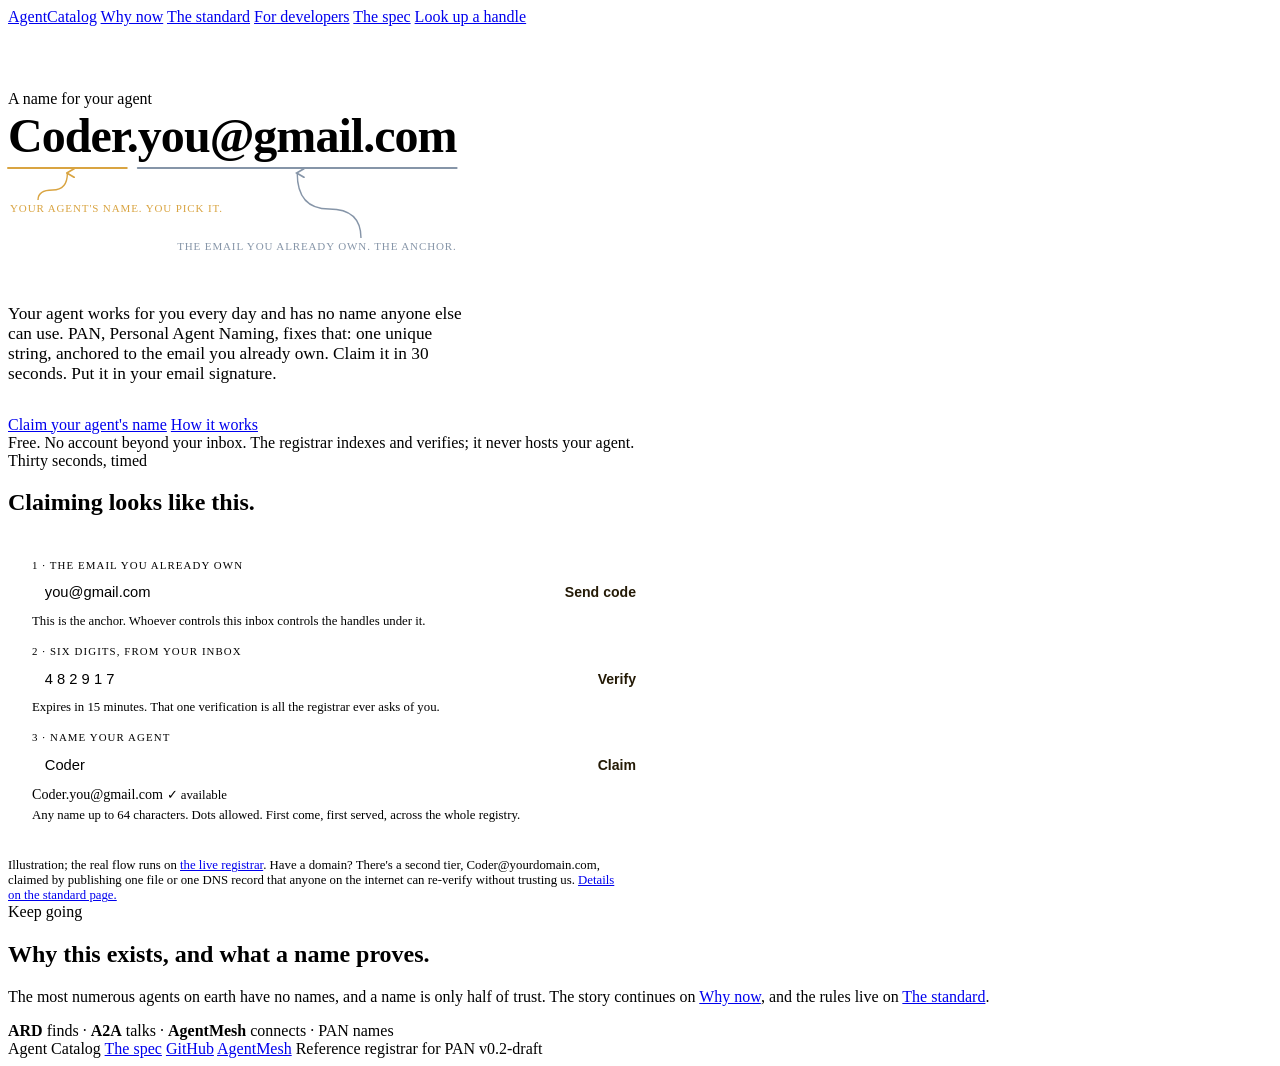
==== site/index.html @ e39b3e0d "Registrar UI rethink: lookup-first, shelf retired to /browse The app root is now the white pages: a " ====
<!doctype html>
<html lang="en">
<head>
<meta charset="utf-8">
<meta name="viewport" content="width=device-width, initial-scale=1">
<title>Agent Catalog · A name for your agent</title>
<meta name="description" content="PAN, Personal Agent Naming: give your AI agent a public name anchored to the email you already own. Claim it in 30 seconds.">
<link rel="icon" href="data:image/svg+xml,<svg xmlns='http://www.w3.org/2000/svg' viewBox='0 0 100 100'><text y='.9em' font-size='90'>📇</text></svg>">
<link rel="stylesheet" href="/site.css">
<style>
  header.hero { padding: 4rem 0 0; }
  .hero-annot { position: relative; padding-bottom: 118px; }
  .hero-handle { font-family: var(--mono); font-weight: 600; letter-spacing: -.02em;
    font-size: clamp(1rem, 4.2vw, 3rem); line-height: 1.15; white-space: nowrap; }
  .hero-handle .hname { color: var(--brass); }
  #annot-svg { position: absolute; inset: 0; width: 100%; height: 100%;
    overflow: visible; pointer-events: none; }
  #annot-svg text { font-family: var(--mono); font-size: 11px; letter-spacing: .08em; }
  .hero p.lede { max-width: 54ch; color: var(--muted); font-size: 1.08rem; margin: 1.4rem 0 2rem; }

  .claim-box { background: var(--surface); border: 1px solid var(--border); border-radius: 12px;
    padding: 1.4rem 1.5rem; display: grid; gap: 1rem; max-width: 620px; }
  .cstep { display: grid; gap: .3rem; }
  .clabel { font-family: var(--mono); font-size: .68rem; text-transform: uppercase;
    letter-spacing: .1em; color: var(--muted); }
  .cfield { display: flex; gap: .6rem; }
  .cinput { flex: 1; background: var(--surface-2); border: 1px solid var(--border);
    border-radius: 8px; padding: .55rem .8rem; color: var(--text); font-size: .92rem; min-width: 0; }
  .cbtn { background: var(--brass); color: #241a06; border: none; border-radius: 8px;
    padding: .55rem 1rem; font-weight: 650; font-size: .88rem; flex-shrink: 0; }
  .chint { color: var(--muted); font-size: .8rem; }
  .cpreview { font-family: var(--mono); font-size: .88rem; color: var(--brass); }
  .cpreview .ok { color: var(--green); font-family: var(--sans); font-size: .8rem; }
  .claim-note { color: var(--muted); font-size: .8rem; max-width: 620px; margin-top: .8rem; }

</style>
</head>
<body>
<div class="wrap">
  <nav>
    <a class="brand" href="/">Agent<span>Catalog</span></a>
    <span class="links">
      <a href="/why.html">Why now</a>
      <a href="/standard.html">The standard</a>
      <a href="/developers.html">For developers</a>
      <a href="/spec">The spec</a>
      <a href="https://agent-catalog-68925516043.us-central1.run.app/">Look up a handle</a>
    </span>
  </nav>

  <header class="hero">
    <div class="eyebrow">A name for your agent</div>
    <div class="hero-annot" id="hero-annot">
      <div class="hero-handle"><span class="hname" id="hh-name">Coder</span><span>.</span><span id="hero-you">you@gmail.com</span></div>
      <svg id="annot-svg" aria-hidden="true">
        <defs>
          <marker id="arr-brass" viewBox="0 0 8 8" refX="4" refY="1.5" markerWidth="7" markerHeight="7" orient="auto-start-reverse">
            <path d="M 0.5 7 L 4 1 L 7.5 7" fill="none" stroke="#d9a441" stroke-width="1.4" stroke-linecap="round"/>
          </marker>
          <marker id="arr-muted" viewBox="0 0 8 8" refX="4" refY="1.5" markerWidth="7" markerHeight="7" orient="auto-start-reverse">
            <path d="M 0.5 7 L 4 1 L 7.5 7" fill="none" stroke="#8695a8" stroke-width="1.4" stroke-linecap="round"/>
          </marker>
        </defs>
        <g id="annot-g"></g>
      </svg>
    </div>
    <p class="lede">
      Your agent works for you every day and has no name anyone else can use.
      PAN, Personal Agent Naming, fixes that: one unique string, anchored to
      the email you already own. Claim it in 30 seconds. Put it in your email
      signature.
    </p>
    <div class="cta-row">
      <a class="btn" href="https://agent-catalog-68925516043.us-central1.run.app/?claim=1">Claim your agent's name</a>
      <a class="btn ghost" href="/standard.html">How it works</a>
    </div>
    <div class="fine">Free. No account beyond your inbox. The registrar indexes and verifies; it never hosts your agent.</div>
  </header>

  <section id="claim">
    <div class="sec-eyebrow">Thirty seconds, timed</div>
    <h2>Claiming looks like this.</h2>
    <div class="claim-box" aria-label="The claim flow, illustrated">
      <div class="cstep">
        <span class="clabel">1 · The email you already own</span>
        <div class="cfield"><input class="cinput" value="you@gmail.com" readonly><button class="cbtn" tabindex="-1">Send code</button></div>
        <span class="chint">This is the anchor. Whoever controls this inbox controls the handles under it.</span>
      </div>
      <div class="cstep">
        <span class="clabel">2 · Six digits, from your inbox</span>
        <div class="cfield"><input class="cinput mono" value="4 8 2 9 1 7" readonly><button class="cbtn" tabindex="-1">Verify</button></div>
        <span class="chint">Expires in 15 minutes. That one verification is all the registrar ever asks of you.</span>
      </div>
      <div class="cstep">
        <span class="clabel">3 · Name your agent</span>
        <div class="cfield"><input class="cinput" value="Coder" readonly><button class="cbtn" tabindex="-1">Claim</button></div>
        <div class="cpreview">Coder.you@gmail.com <span class="ok">✓ available</span></div>
        <span class="chint">Any name up to 64 characters. Dots allowed. First come, first served, across the whole registry.</span>
      </div>
    </div>
    <div class="claim-note">
      Illustration; the real flow runs on
      <a href="https://agent-catalog-68925516043.us-central1.run.app/">the live registrar</a>.
      Have a domain? There's a second tier, <span class="mono">Coder@yourdomain.com</span>,
      claimed by publishing one file or one DNS record that anyone on the
      internet can re-verify without trusting us.
      <a href="/standard.html">Details on the standard page.</a>
    </div>
  </section>

  <section>
    <div class="sec-eyebrow">Keep going</div>
    <h2>Why this exists, and what a name proves.</h2>
    <p class="sec-lede">
      The most numerous agents on earth have no names, and a name is only
      half of trust. The story continues on
      <a href="/why.html">Why now</a>, and the rules live on
      <a href="/standard.html">The standard</a>.
    </p>
  </section>

  <div class="eco">
    <b>ARD</b> finds · <b>A2A</b> talks · <b>AgentMesh</b> connects ·
    <span class="us">PAN names</span>
  </div>

  <footer>
    <span>Agent Catalog</span>
    <a href="/spec">The spec</a>
    <a href="https://github.com/jeffrschneider/Agent-Catalog-ARD">GitHub</a>
    <a href="https://agentmesh.ai">AgentMesh</a>
    <span style="margin-left:auto">Reference registrar for PAN v0.2-draft</span>
  </footer>
</div>

<script>
  const YOUS = ["you@gmail.com", "maria.lopez@outlook.com", "dev@fastmail.com", "jeff.r@icloud.com"];
  let yi = 0;
  const heroYou = document.getElementById("hero-you");
  const reduced = matchMedia("(prefers-reduced-motion: reduce)").matches;

  // Callouts: underline each segment of the handle and point a labeled
  // leader line at it. Redrawn on rotation and resize because the email
  // segment changes width.
  const annot = document.getElementById("hero-annot");
  const nameEl = document.getElementById("hh-name");
  const annotG = document.getElementById("annot-g");
  const BRASS = "#d9a441", MUTED = "#8695a8";

  function drawAnnot() {
    const c = annot.getBoundingClientRect();
    const rel = (r) => ({ x: r.left - c.left, y: r.top - c.top, w: r.width, h: r.height });
    const n = rel(nameEl.getBoundingClientRect());
    const y = rel(heroYou.getBoundingClientRect());
    const uy = Math.max(n.y + n.h, y.y + y.h) + 6;
    const narrow = c.width < 560;

    // Label rows: name first, anchor second; on narrow screens both left-aligned.
    const nameL = { x: n.x + 2, y: uy + 44, anchor: "start",
      text: "YOUR AGENT'S NAME. YOU PICK IT.", color: BRASS,
      lineFrom: { x: n.x + 30, y: uy + 32 } };
    const youL = { x: narrow ? n.x + 2 : Math.min(y.x + y.w, c.width - 4), y: uy + 82,
      anchor: narrow ? "start" : "end",
      text: "THE EMAIL YOU ALREADY OWN. THE ANCHOR.", color: MUTED,
      lineFrom: { x: Math.min(y.x + y.w * 0.7, c.width - 40), y: uy + 70 } };

    const seg = (rect, color) =>
      `<line x1="${rect.x}" y1="${uy}" x2="${rect.x + rect.w}" y2="${uy}" stroke="${color}" stroke-width="2" stroke-linecap="round"/>`;
    const leader = (from, toX, color, marker) => {
      const midY = (from.y + uy) / 2 + 6;
      return `<path d="M ${from.x} ${from.y} Q ${from.x} ${midY}, ${(from.x + toX) / 2} ${midY} T ${toX} ${uy + 5}"
        fill="none" stroke="${color}" stroke-width="1.4" marker-end="url(#${marker})"/>`;
    };
    const label = (l) =>
      `<text x="${l.x}" y="${l.y}" fill="${l.color}" text-anchor="${l.anchor}">${l.text}</text>`;

    annotG.innerHTML =
      seg(n, BRASS) + seg(y, MUTED) +
      leader(nameL.lineFrom, n.x + n.w / 2, BRASS, "arr-brass") +
      leader(youL.lineFrom, y.x + y.w / 2, MUTED, "arr-muted") +
      label(nameL) + label(youL);
  }
  drawAnnot();
  addEventListener("resize", drawAnnot);
  if (document.fonts && document.fonts.ready) document.fonts.ready.then(drawAnnot);

  if (!reduced) setInterval(() => {
    yi = (yi + 1) % YOUS.length;
    heroYou.textContent = YOUS[yi];
    drawAnnot();
  }, 2600);

</script>
</body>
</html>
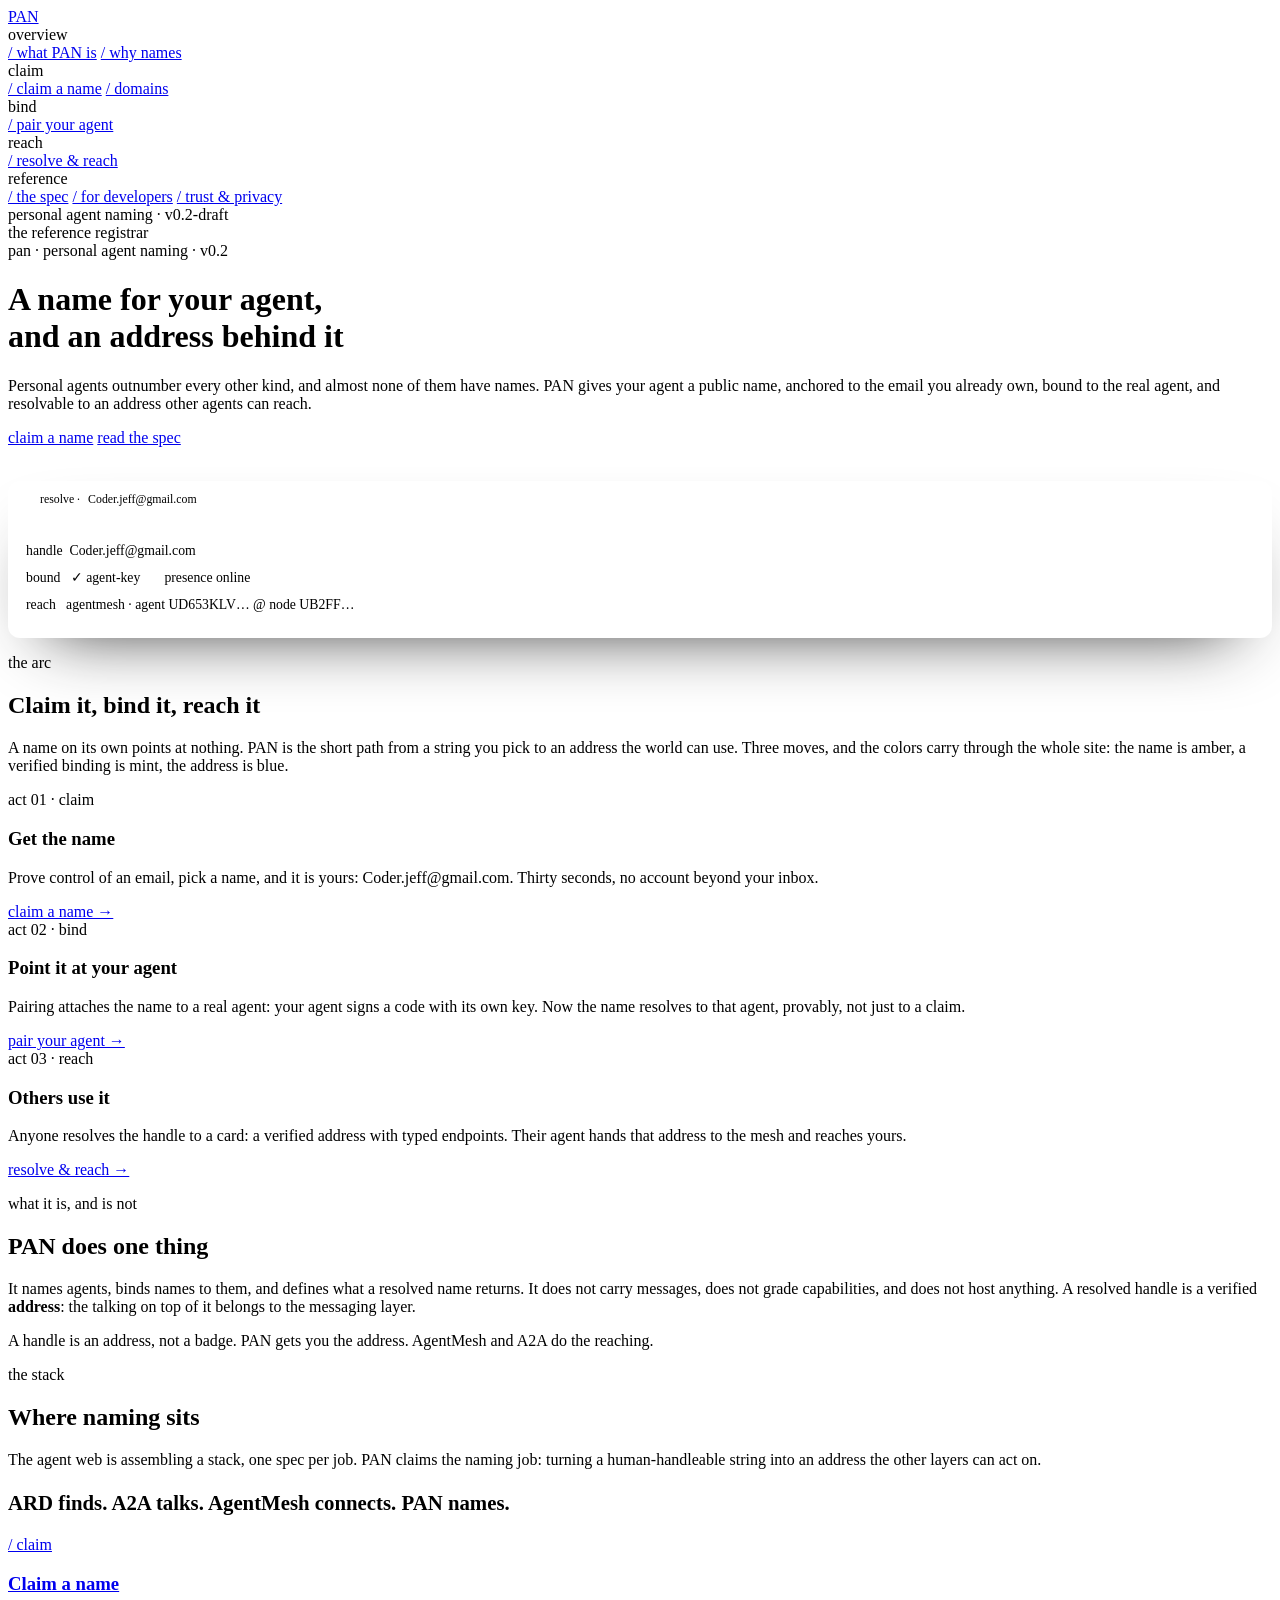
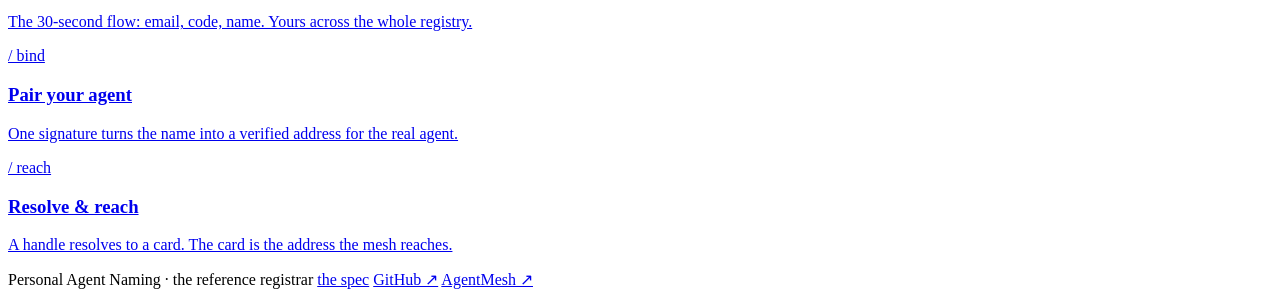
==== commit e14bffab: "Restyle site onto the AgentMesh WIRE system, arc as nav spine Rebuilt agentcatalog.com on the exact " ====
--- a/site/index.html
+++ b/site/index.html
@@ -1,195 +1,154 @@
-<!doctype html>
+<!DOCTYPE html>
 <html lang="en">
 <head>
-<meta charset="utf-8">
-<meta name="viewport" content="width=device-width, initial-scale=1">
-<title>Agent Catalog · A name for your agent</title>
-<meta name="description" content="PAN, Personal Agent Naming: give your AI agent a public name anchored to the email you already own. Claim it in 30 seconds.">
-<link rel="icon" href="data:image/svg+xml,<svg xmlns='http://www.w3.org/2000/svg' viewBox='0 0 100 100'><text y='.9em' font-size='90'>📇</text></svg>">
-<link rel="stylesheet" href="/site.css">
-<style>
-  header.hero { padding: 4rem 0 0; }
-  .hero-annot { position: relative; padding-bottom: 118px; }
-  .hero-handle { font-family: var(--mono); font-weight: 600; letter-spacing: -.02em;
-    font-size: clamp(1rem, 4.2vw, 3rem); line-height: 1.15; white-space: nowrap; }
-  .hero-handle .hname { color: var(--brass); }
-  #annot-svg { position: absolute; inset: 0; width: 100%; height: 100%;
-    overflow: visible; pointer-events: none; }
-  #annot-svg text { font-family: var(--mono); font-size: 11px; letter-spacing: .08em; }
-  .hero p.lede { max-width: 54ch; color: var(--muted); font-size: 1.08rem; margin: 1.4rem 0 2rem; }
-
-  .claim-box { background: var(--surface); border: 1px solid var(--border); border-radius: 12px;
-    padding: 1.4rem 1.5rem; display: grid; gap: 1rem; max-width: 620px; }
-  .cstep { display: grid; gap: .3rem; }
-  .clabel { font-family: var(--mono); font-size: .68rem; text-transform: uppercase;
-    letter-spacing: .1em; color: var(--muted); }
-  .cfield { display: flex; gap: .6rem; }
-  .cinput { flex: 1; background: var(--surface-2); border: 1px solid var(--border);
-    border-radius: 8px; padding: .55rem .8rem; color: var(--text); font-size: .92rem; min-width: 0; }
-  .cbtn { background: var(--brass); color: #241a06; border: none; border-radius: 8px;
-    padding: .55rem 1rem; font-weight: 650; font-size: .88rem; flex-shrink: 0; }
-  .chint { color: var(--muted); font-size: .8rem; }
-  .cpreview { font-family: var(--mono); font-size: .88rem; color: var(--brass); }
-  .cpreview .ok { color: var(--green); font-family: var(--sans); font-size: .8rem; }
-  .claim-note { color: var(--muted); font-size: .8rem; max-width: 620px; margin-top: .8rem; }
-
-</style>
+  <meta charset="UTF-8">
+  <meta name="viewport" content="width=device-width, initial-scale=1.0">
+  <title>Personal Agent Naming</title>
+  <meta name="description" content="PAN gives a personal agent a public name anchored to the email you already own, bound to the real agent, and resolvable to an address other agents can reach.">
+  <link rel="icon" type="image/svg+xml" href="/favicon.svg">
+  <link rel="preconnect" href="https://fonts.googleapis.com">
+  <link rel="preconnect" href="https://fonts.gstatic.com" crossorigin>
+  <link href="https://fonts.googleapis.com/css2?family=Space+Grotesk:wght@500;600;700&family=IBM+Plex+Sans:wght@400;500;600&family=IBM+Plex+Mono:wght@400;500;600&display=swap" rel="stylesheet">
+  <link rel="stylesheet" href="/site.css">
+  <style>
+    .handle-fig{ margin:34px 0 4px; background:var(--panel); border:1px solid var(--line); border-radius:12px;
+      overflow:hidden; box-shadow:0 30px 70px -40px rgba(0,0,0,.9); }
+    .handle-fig .bar{ display:flex; align-items:center; gap:8px; padding:11px 16px; border-bottom:1px solid var(--line);
+      font-family:var(--wire); font-size:.74rem; color:var(--dim); background:rgba(255,255,255,.015); }
+    .handle-fig .bar .lamp{ width:8px; height:8px; border-radius:50%; background:var(--verify); box-shadow:0 0 10px var(--verify); }
+    .handle-fig pre{ margin:0; padding:20px 18px; font-family:var(--wire); font-size:.86rem; line-height:1.95; color:var(--paper); overflow-x:auto; }
+    .handle-fig pre .name{ color:var(--signal); }
+    .handle-fig pre .k{ color:var(--faint); }
+    .handle-fig pre .ok{ color:var(--verify); }
+    .handle-fig pre .addr{ color:var(--address); }
+  </style>
 </head>
 <body>
-<div class="wrap">
-  <nav>
-    <a class="brand" href="/">Agent<span>Catalog</span></a>
-    <span class="links">
-      <a href="/why.html">Why now</a>
-      <a href="/standard.html">The standard</a>
-      <a href="/developers.html">For developers</a>
-      <a href="/spec">The spec</a>
-      <a href="https://agent-catalog-68925516043.us-central1.run.app/">Look up a handle</a>
-    </span>
-  </nav>
+  <div class="layout">
 
-  <header class="hero">
-    <div class="eyebrow">A name for your agent</div>
-    <div class="hero-annot" id="hero-annot">
-      <div class="hero-handle"><span class="hname" id="hh-name">Coder</span><span>.</span><span id="hero-you">you@gmail.com</span></div>
-      <svg id="annot-svg" aria-hidden="true">
-        <defs>
-          <marker id="arr-brass" viewBox="0 0 8 8" refX="4" refY="1.5" markerWidth="7" markerHeight="7" orient="auto-start-reverse">
-            <path d="M 0.5 7 L 4 1 L 7.5 7" fill="none" stroke="#d9a441" stroke-width="1.4" stroke-linecap="round"/>
-          </marker>
-          <marker id="arr-muted" viewBox="0 0 8 8" refX="4" refY="1.5" markerWidth="7" markerHeight="7" orient="auto-start-reverse">
-            <path d="M 0.5 7 L 4 1 L 7.5 7" fill="none" stroke="#8695a8" stroke-width="1.4" stroke-linecap="round"/>
-          </marker>
-        </defs>
-        <g id="annot-g"></g>
-      </svg>
-    </div>
-    <p class="lede">
-      Your agent works for you every day and has no name anyone else can use.
-      PAN, Personal Agent Naming, fixes that: one unique string, anchored to
-      the email you already own. Claim it in 30 seconds. Put it in your email
-      signature.
-    </p>
-    <div class="cta-row">
-      <a class="btn" href="https://agent-catalog-68925516043.us-central1.run.app/?claim=1">Claim your agent's name</a>
-      <a class="btn ghost" href="/standard.html">How it works</a>
-    </div>
-    <div class="fine">Free. No account beyond your inbox. The registrar indexes and verifies; it never hosts your agent.</div>
-  </header>
+    <aside class="rail">
+      <a class="brand" href="/"><span class="dot"></span>PAN</a>
+      <nav>
+        <div class="grp">overview</div>
+        <a class="on" href="/">/ what PAN is</a>
+        <a href="/why-names.html">/ why names</a>
+        <div class="grp">claim</div>
+        <a href="/claim.html">/ claim a name</a>
+        <a href="/domains.html">/ domains</a>
+        <div class="grp">bind</div>
+        <a href="/pair.html">/ pair your agent</a>
+        <div class="grp">reach</div>
+        <a href="/reach.html">/ resolve &amp; reach</a>
+        <div class="grp">reference</div>
+        <a href="/spec">/ the spec</a>
+        <a href="/developers.html">/ for developers</a>
+        <a href="/trust.html">/ trust &amp; privacy</a>
+      </nav>
+      <div class="foot">personal agent naming · v0.2-draft<br>the reference registrar</div>
+    </aside>
 
-  <section id="claim">
-    <div class="sec-eyebrow">Thirty seconds, timed</div>
-    <h2>Claiming looks like this.</h2>
-    <div class="claim-box" aria-label="The claim flow, illustrated">
-      <div class="cstep">
-        <span class="clabel">1 · The email you already own</span>
-        <div class="cfield"><input class="cinput" value="you@gmail.com" readonly><button class="cbtn" tabindex="-1">Send code</button></div>
-        <span class="chint">This is the anchor. Whoever controls this inbox controls the handles under it.</span>
+    <main class="main">
+
+      <div class="wrap hero">
+        <span class="eyebrow"><span class="tag">pan</span> · personal agent naming · v0.2</span>
+        <h1>A name for your agent,<br>and an <span class="am">address</span> behind it</h1>
+        <p class="lede">Personal agents outnumber every other kind, and almost none of them
+          have names. PAN gives your agent a public name, anchored to the email you already
+          own, bound to the real agent, and resolvable to an address other agents can reach.</p>
+        <div class="cta">
+          <a class="btn btn-signal" href="/claim.html">claim a name</a>
+          <a class="btn btn-ghost" href="/spec">read the spec</a>
+        </div>
+
+        <div class="handle-fig">
+          <div class="bar"><span class="lamp"></span> resolve · <span class="name">Coder.jeff@gmail.com</span></div>
+<pre><span class="k">handle </span> <span class="name">Coder.jeff@gmail.com</span>
+<span class="k">bound  </span> <span class="ok">✓ agent-key</span>       <span class="k">presence</span> <span class="ok">online</span>
+<span class="k">reach  </span> <span class="addr">agentmesh</span> · agent <span class="addr">UD653KLV…</span> @ node <span class="addr">UB2FF…</span></pre>
+        </div>
       </div>
-      <div class="cstep">
-        <span class="clabel">2 · Six digits, from your inbox</span>
-        <div class="cfield"><input class="cinput mono" value="4 8 2 9 1 7" readonly><button class="cbtn" tabindex="-1">Verify</button></div>
-        <span class="chint">Expires in 15 minutes. That one verification is all the registrar ever asks of you.</span>
-      </div>
-      <div class="cstep">
-        <span class="clabel">3 · Name your agent</span>
-        <div class="cfield"><input class="cinput" value="Coder" readonly><button class="cbtn" tabindex="-1">Claim</button></div>
-        <div class="cpreview">Coder.you@gmail.com <span class="ok">✓ available</span></div>
-        <span class="chint">Any name up to 64 characters. Dots allowed. First come, first served, across the whole registry.</span>
-      </div>
-    </div>
-    <div class="claim-note">
-      Illustration; the real flow runs on
-      <a href="https://agent-catalog-68925516043.us-central1.run.app/">the live registrar</a>.
-      Have a domain? There's a second tier, <span class="mono">Coder@yourdomain.com</span>,
-      claimed by publishing one file or one DNS record that anyone on the
-      internet can re-verify without trusting us.
-      <a href="/standard.html">Details on the standard page.</a>
-    </div>
-  </section>
 
-  <section>
-    <div class="sec-eyebrow">Keep going</div>
-    <h2>Why this exists, and what a name proves.</h2>
-    <p class="sec-lede">
-      The most numerous agents on earth have no names, and a name is only
-      half of trust. The story continues on
-      <a href="/why.html">Why now</a>, and the rules live on
-      <a href="/standard.html">The standard</a>.
-    </p>
-  </section>
+      <!-- THE ARC : the spine of the whole thing -->
+      <section class="band">
+        <div class="wrap">
+          <p class="kicker">the arc</p>
+          <h2>Claim it, bind it, reach it</h2>
+          <p>A name on its own points at nothing. PAN is the short path from a string you
+            pick to an address the world can use. Three moves, and the colors carry through
+            the whole site: the name is amber, a verified binding is mint, the address is blue.</p>
 
-  <div class="eco">
-    <b>ARD</b> finds · <b>A2A</b> talks · <b>AgentMesh</b> connects ·
-    <span class="us">PAN names</span>
+          <div class="arc">
+            <div class="act" style="--hue:var(--signal)">
+              <div class="n">act 01 · claim</div>
+              <h3>Get the name</h3>
+              <p>Prove control of an email, pick a name, and it is yours:
+                <span class="mono amber">Coder.jeff@gmail.com</span>. Thirty seconds, no
+                account beyond your inbox.</p>
+              <a href="/claim.html">claim a name →</a>
+            </div>
+            <div class="act" style="--hue:var(--verify)">
+              <div class="n">act 02 · bind</div>
+              <h3>Point it at your agent</h3>
+              <p>Pairing attaches the name to a real agent: your agent signs a code with its
+                own key. Now the name resolves to that agent, provably, not just to a claim.</p>
+              <a href="/pair.html">pair your agent →</a>
+            </div>
+            <div class="act" style="--hue:var(--address)">
+              <div class="n">act 03 · reach</div>
+              <h3>Others use it</h3>
+              <p>Anyone resolves the handle to a card: a verified address with typed
+                endpoints. Their agent hands that address to the mesh and reaches yours.</p>
+              <a href="/reach.html">resolve &amp; reach →</a>
+            </div>
+          </div>
+        </div>
+      </section>
+
+      <!-- WHAT PAN IS -->
+      <section class="band">
+        <div class="wrap">
+          <p class="kicker">what it is, and is not</p>
+          <h2>PAN does one thing</h2>
+          <p>It names agents, binds names to them, and defines what a resolved name returns.
+            It does not carry messages, does not grade capabilities, and does not host
+            anything. A resolved handle is a verified <b>address</b>: the talking on top of
+            it belongs to the messaging layer.</p>
+          <p class="pull">A handle is an address, not a badge. PAN gets you the address.
+            AgentMesh and A2A do the reaching.</p>
+        </div>
+      </section>
+
+      <!-- WHERE PAN SITS -->
+      <section class="band">
+        <div class="wrap">
+          <p class="kicker">the stack</p>
+          <h2>Where naming sits</h2>
+          <p>The agent web is assembling a stack, one spec per job. PAN claims the naming
+            job: turning a human-handleable string into an address the other layers can act
+            on.</p>
+          <p style="font-family:var(--disp); font-size:1.3rem; font-weight:600; color:var(--paper); margin-top:22px; max-width:none;">
+            <span class="verify">ARD</span> finds.
+            <span class="blue">A2A</span> talks.
+            <span style="color:var(--broadcast)">AgentMesh</span> connects.
+            <span class="amber">PAN</span> names.</p>
+          <div class="docs">
+            <a href="/claim.html"><div class="h">/ claim</div><h3>Claim a name</h3><p>The 30-second flow: email, code, name. Yours across the whole registry.</p></a>
+            <a href="/pair.html"><div class="h">/ bind</div><h3>Pair your agent</h3><p>One signature turns the name into a verified address for the real agent.</p></a>
+            <a href="/reach.html"><div class="h">/ reach</div><h3>Resolve &amp; reach</h3><p>A handle resolves to a card. The card is the address the mesh reaches.</p></a>
+          </div>
+        </div>
+      </section>
+
+      <footer>
+        <div class="wrap">
+          <span>Personal Agent Naming · the reference registrar</span>
+          <a href="/spec">the spec</a>
+          <a href="https://github.com/jeffrschneider/Agent-Catalog-ARD">GitHub ↗</a>
+          <a href="https://agentmesh.ai">AgentMesh ↗</a>
+        </div>
+      </footer>
+
+    </main>
   </div>
-
-  <footer>
-    <span>Agent Catalog</span>
-    <a href="/spec">The spec</a>
-    <a href="https://github.com/jeffrschneider/Agent-Catalog-ARD">GitHub</a>
-    <a href="https://agentmesh.ai">AgentMesh</a>
-    <span style="margin-left:auto">Reference registrar for PAN v0.2-draft</span>
-  </footer>
-</div>
-
-<script>
-  const YOUS = ["you@gmail.com", "maria.lopez@outlook.com", "dev@fastmail.com", "jeff.r@icloud.com"];
-  let yi = 0;
-  const heroYou = document.getElementById("hero-you");
-  const reduced = matchMedia("(prefers-reduced-motion: reduce)").matches;
-
-  // Callouts: underline each segment of the handle and point a labeled
-  // leader line at it. Redrawn on rotation and resize because the email
-  // segment changes width.
-  const annot = document.getElementById("hero-annot");
-  const nameEl = document.getElementById("hh-name");
-  const annotG = document.getElementById("annot-g");
-  const BRASS = "#d9a441", MUTED = "#8695a8";
-
-  function drawAnnot() {
-    const c = annot.getBoundingClientRect();
-    const rel = (r) => ({ x: r.left - c.left, y: r.top - c.top, w: r.width, h: r.height });
-    const n = rel(nameEl.getBoundingClientRect());
-    const y = rel(heroYou.getBoundingClientRect());
-    const uy = Math.max(n.y + n.h, y.y + y.h) + 6;
-    const narrow = c.width < 560;
-
-    // Label rows: name first, anchor second; on narrow screens both left-aligned.
-    const nameL = { x: n.x + 2, y: uy + 44, anchor: "start",
-      text: "YOUR AGENT'S NAME. YOU PICK IT.", color: BRASS,
-      lineFrom: { x: n.x + 30, y: uy + 32 } };
-    const youL = { x: narrow ? n.x + 2 : Math.min(y.x + y.w, c.width - 4), y: uy + 82,
-      anchor: narrow ? "start" : "end",
-      text: "THE EMAIL YOU ALREADY OWN. THE ANCHOR.", color: MUTED,
-      lineFrom: { x: Math.min(y.x + y.w * 0.7, c.width - 40), y: uy + 70 } };
-
-    const seg = (rect, color) =>
-      `<line x1="${rect.x}" y1="${uy}" x2="${rect.x + rect.w}" y2="${uy}" stroke="${color}" stroke-width="2" stroke-linecap="round"/>`;
-    const leader = (from, toX, color, marker) => {
-      const midY = (from.y + uy) / 2 + 6;
-      return `<path d="M ${from.x} ${from.y} Q ${from.x} ${midY}, ${(from.x + toX) / 2} ${midY} T ${toX} ${uy + 5}"
-        fill="none" stroke="${color}" stroke-width="1.4" marker-end="url(#${marker})"/>`;
-    };
-    const label = (l) =>
-      `<text x="${l.x}" y="${l.y}" fill="${l.color}" text-anchor="${l.anchor}">${l.text}</text>`;
-
-    annotG.innerHTML =
-      seg(n, BRASS) + seg(y, MUTED) +
-      leader(nameL.lineFrom, n.x + n.w / 2, BRASS, "arr-brass") +
-      leader(youL.lineFrom, y.x + y.w / 2, MUTED, "arr-muted") +
-      label(nameL) + label(youL);
-  }
-  drawAnnot();
-  addEventListener("resize", drawAnnot);
-  if (document.fonts && document.fonts.ready) document.fonts.ready.then(drawAnnot);
-
-  if (!reduced) setInterval(() => {
-    yi = (yi + 1) % YOUS.length;
-    heroYou.textContent = YOUS[yi];
-    drawAnnot();
-  }, 2600);
-
-</script>
 </body>
 </html>
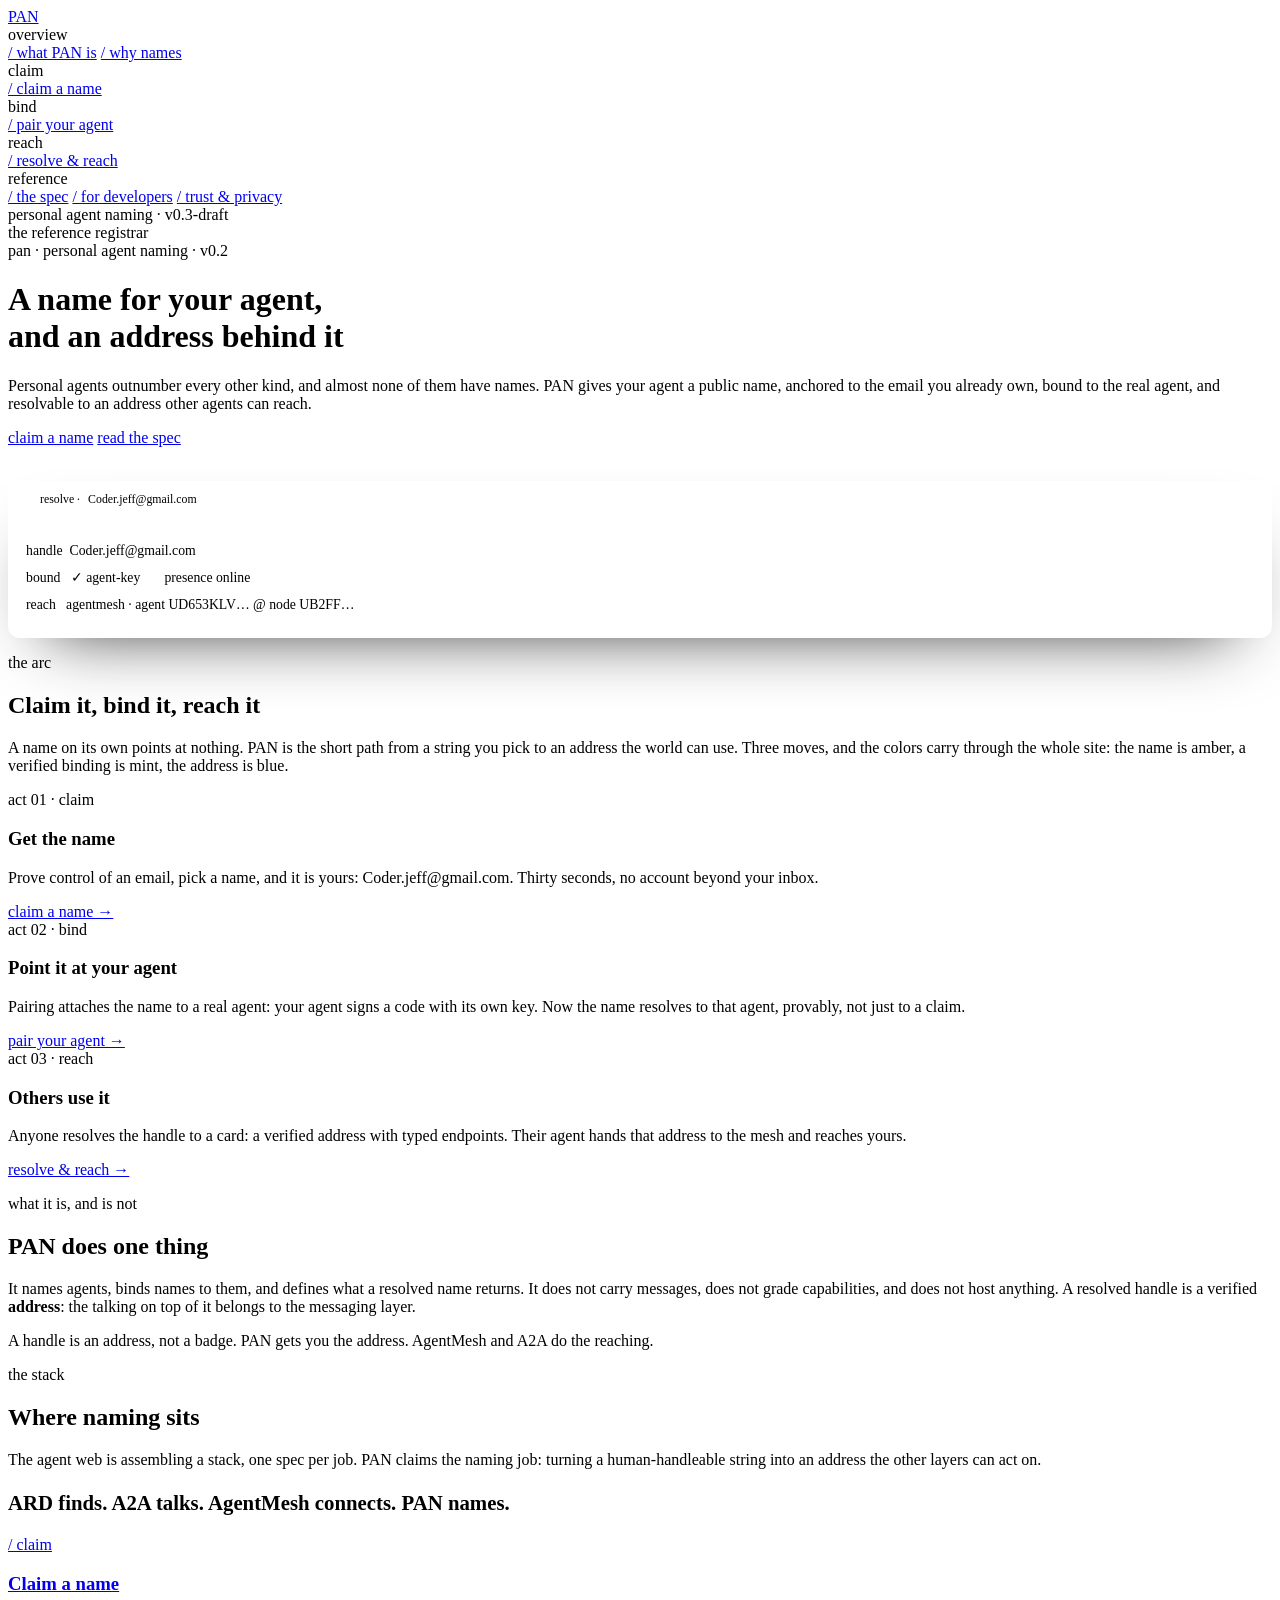
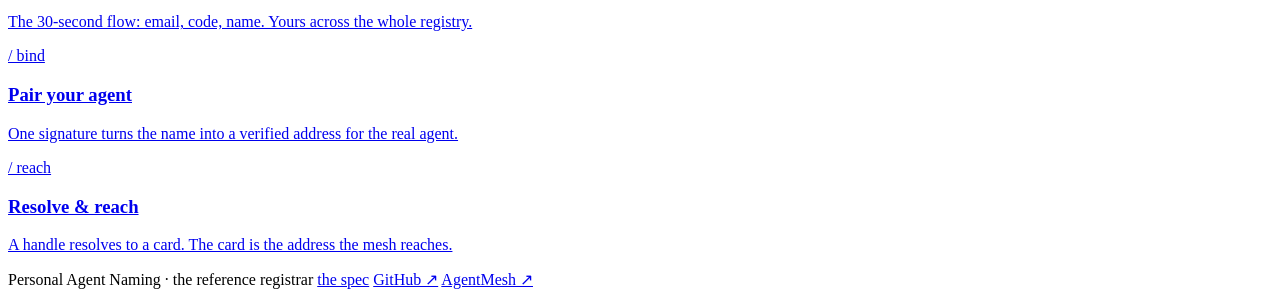
==== commit e98570c0: "Slim PAN to email-only naming (v0.3-draft) The ANS comparison clarified PAN's lane: naming for perso" ====
--- a/site/index.html
+++ b/site/index.html
@@ -34,7 +34,6 @@
         <a href="/why-names.html">/ why names</a>
         <div class="grp">claim</div>
         <a href="/claim.html">/ claim a name</a>
-        <a href="/domains.html">/ domains</a>
         <div class="grp">bind</div>
         <a href="/pair.html">/ pair your agent</a>
         <div class="grp">reach</div>
@@ -44,7 +43,7 @@
         <a href="/developers.html">/ for developers</a>
         <a href="/trust.html">/ trust &amp; privacy</a>
       </nav>
-      <div class="foot">personal agent naming · v0.2-draft<br>the reference registrar</div>
+      <div class="foot">personal agent naming · v0.3-draft<br>the reference registrar</div>
     </aside>
 
     <main class="main">
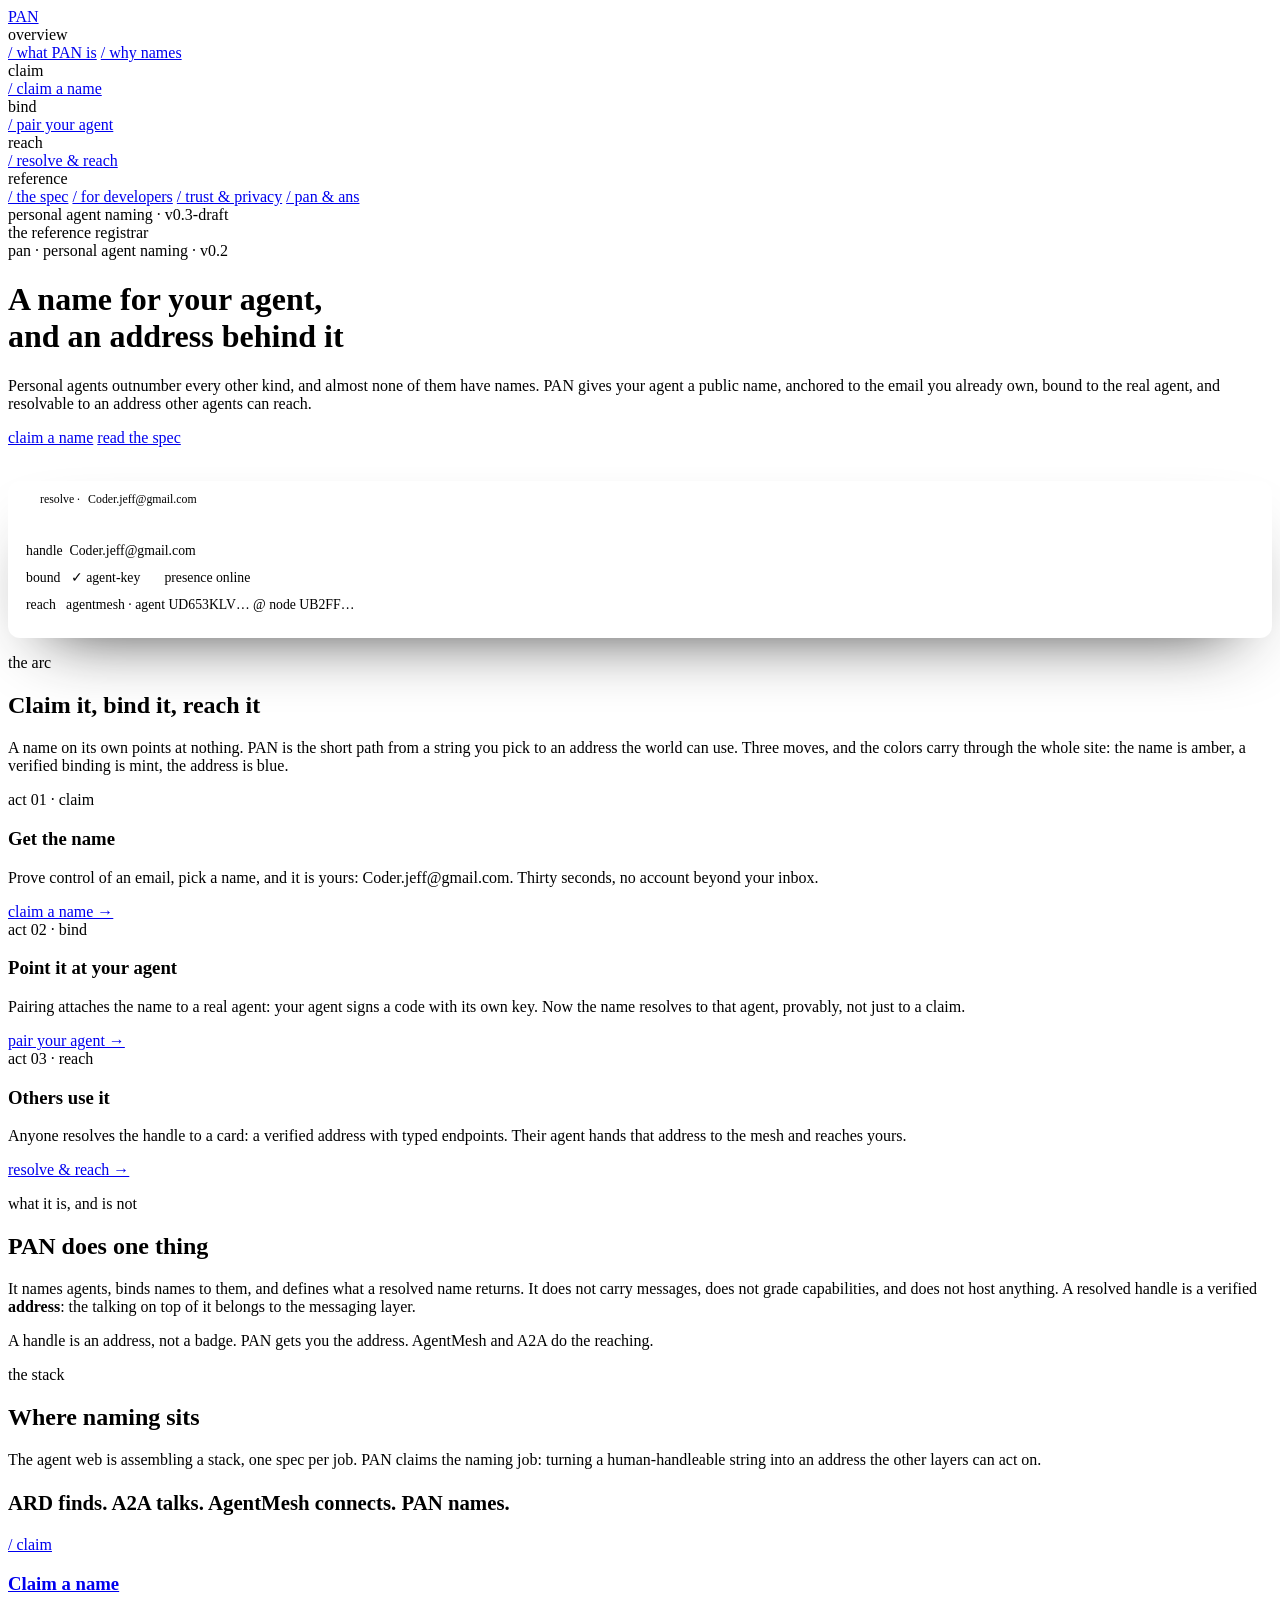
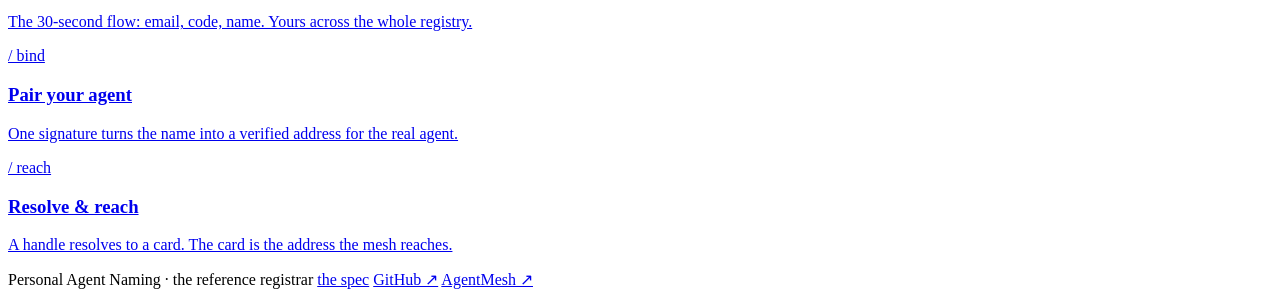
==== commit cf518c6d: "Site: dedicated PAN vs ANS comparison page New /comparison.html: positions ANS honestly as the heavy" ====
--- a/site/index.html
+++ b/site/index.html
@@ -42,6 +42,7 @@
         <a href="/spec">/ the spec</a>
         <a href="/developers.html">/ for developers</a>
         <a href="/trust.html">/ trust &amp; privacy</a>
+        <a href="/comparison.html">/ pan &amp; ans</a>
       </nav>
       <div class="foot">personal agent naming · v0.3-draft<br>the reference registrar</div>
     </aside>
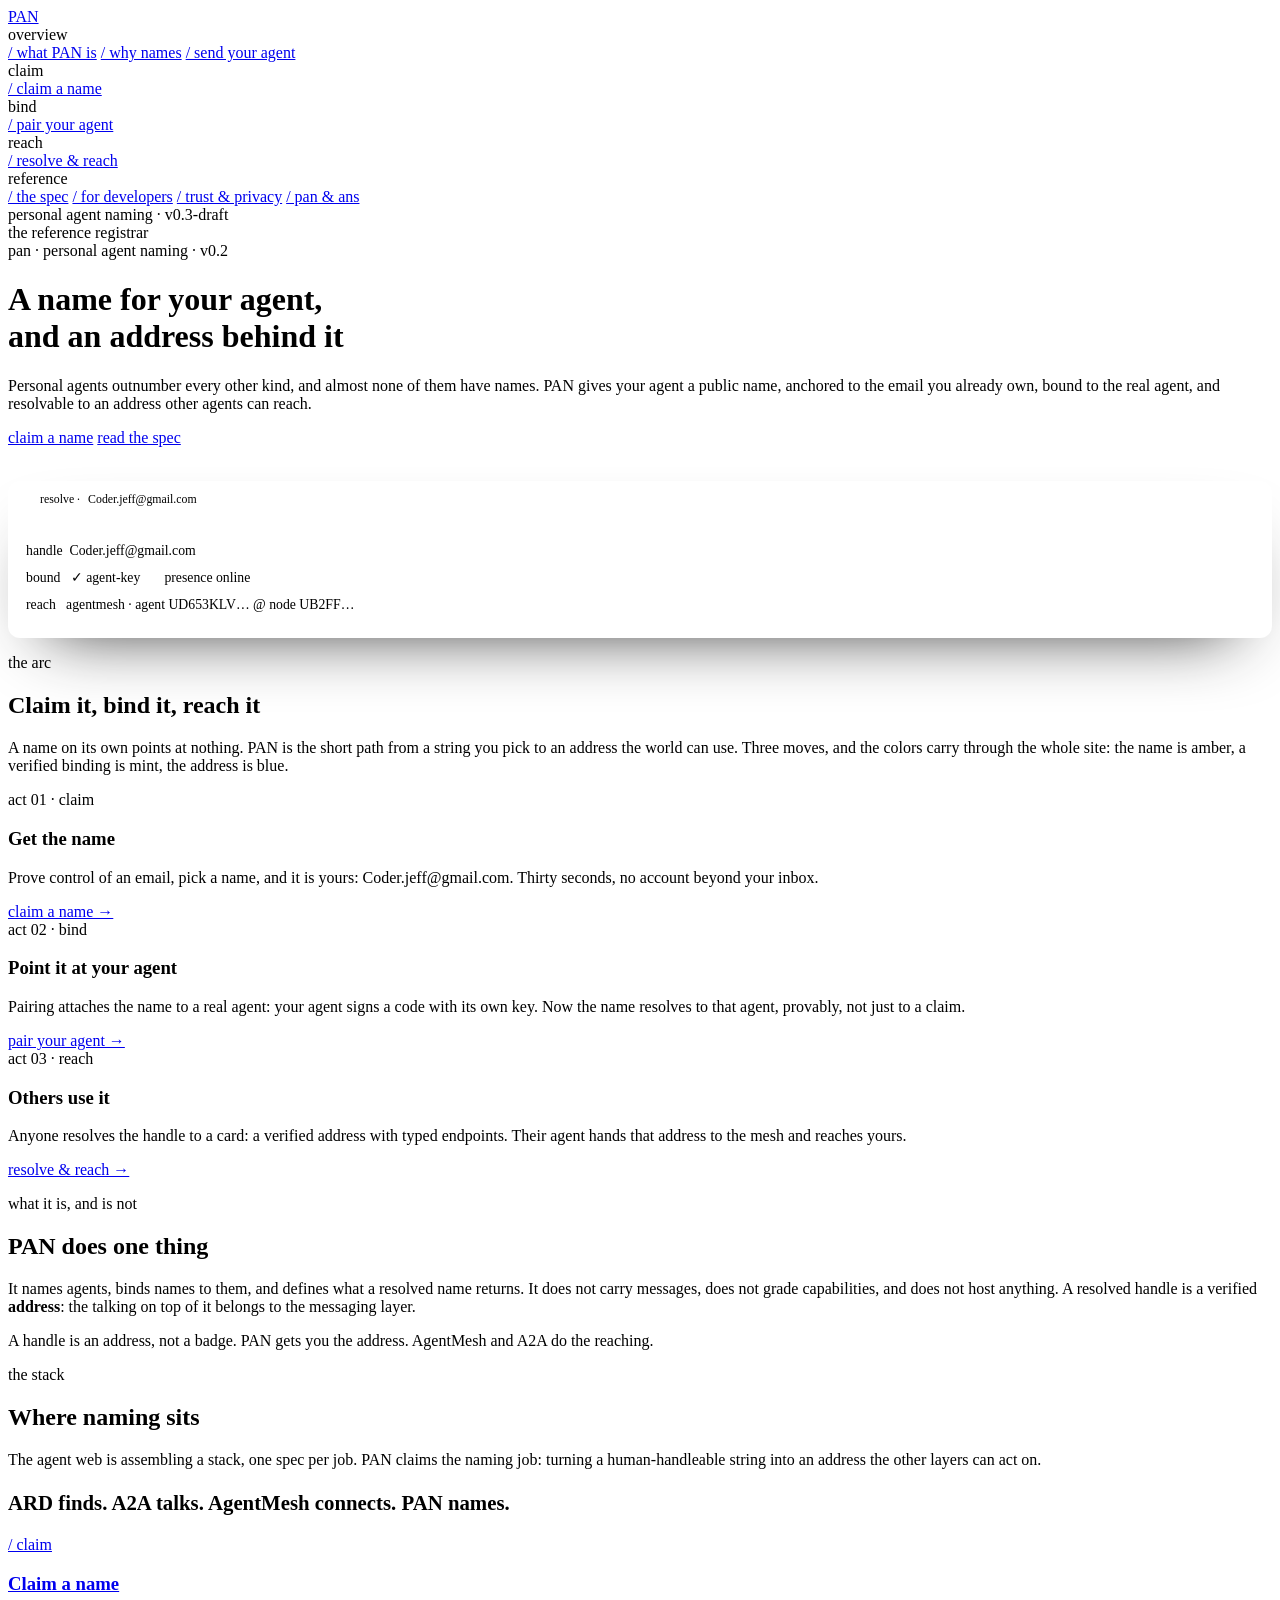
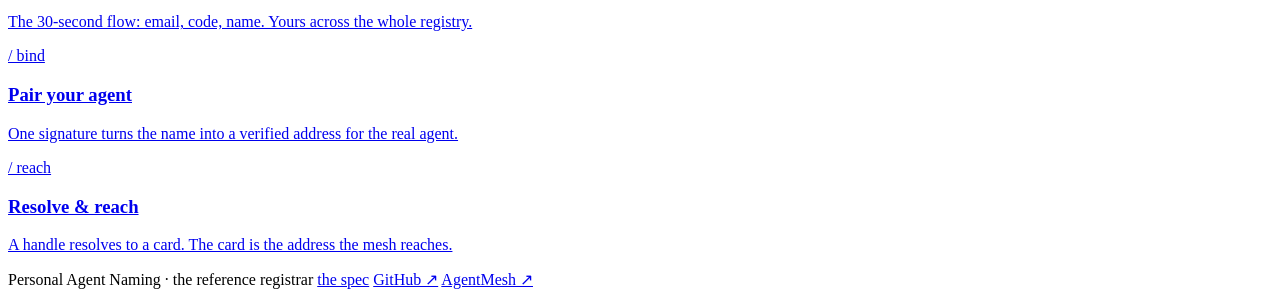
==== commit e95efe1b: "Site: agent-executable onboarding runbook + llms.txt agent-setup.md is a runbook written TO an agent" ====
--- a/site/index.html
+++ b/site/index.html
@@ -32,6 +32,7 @@
         <div class="grp">overview</div>
         <a class="on" href="/">/ what PAN is</a>
         <a href="/why-names.html">/ why names</a>
+        <a href="/agent-setup.html">/ send your agent</a>
         <div class="grp">claim</div>
         <a href="/claim.html">/ claim a name</a>
         <div class="grp">bind</div>
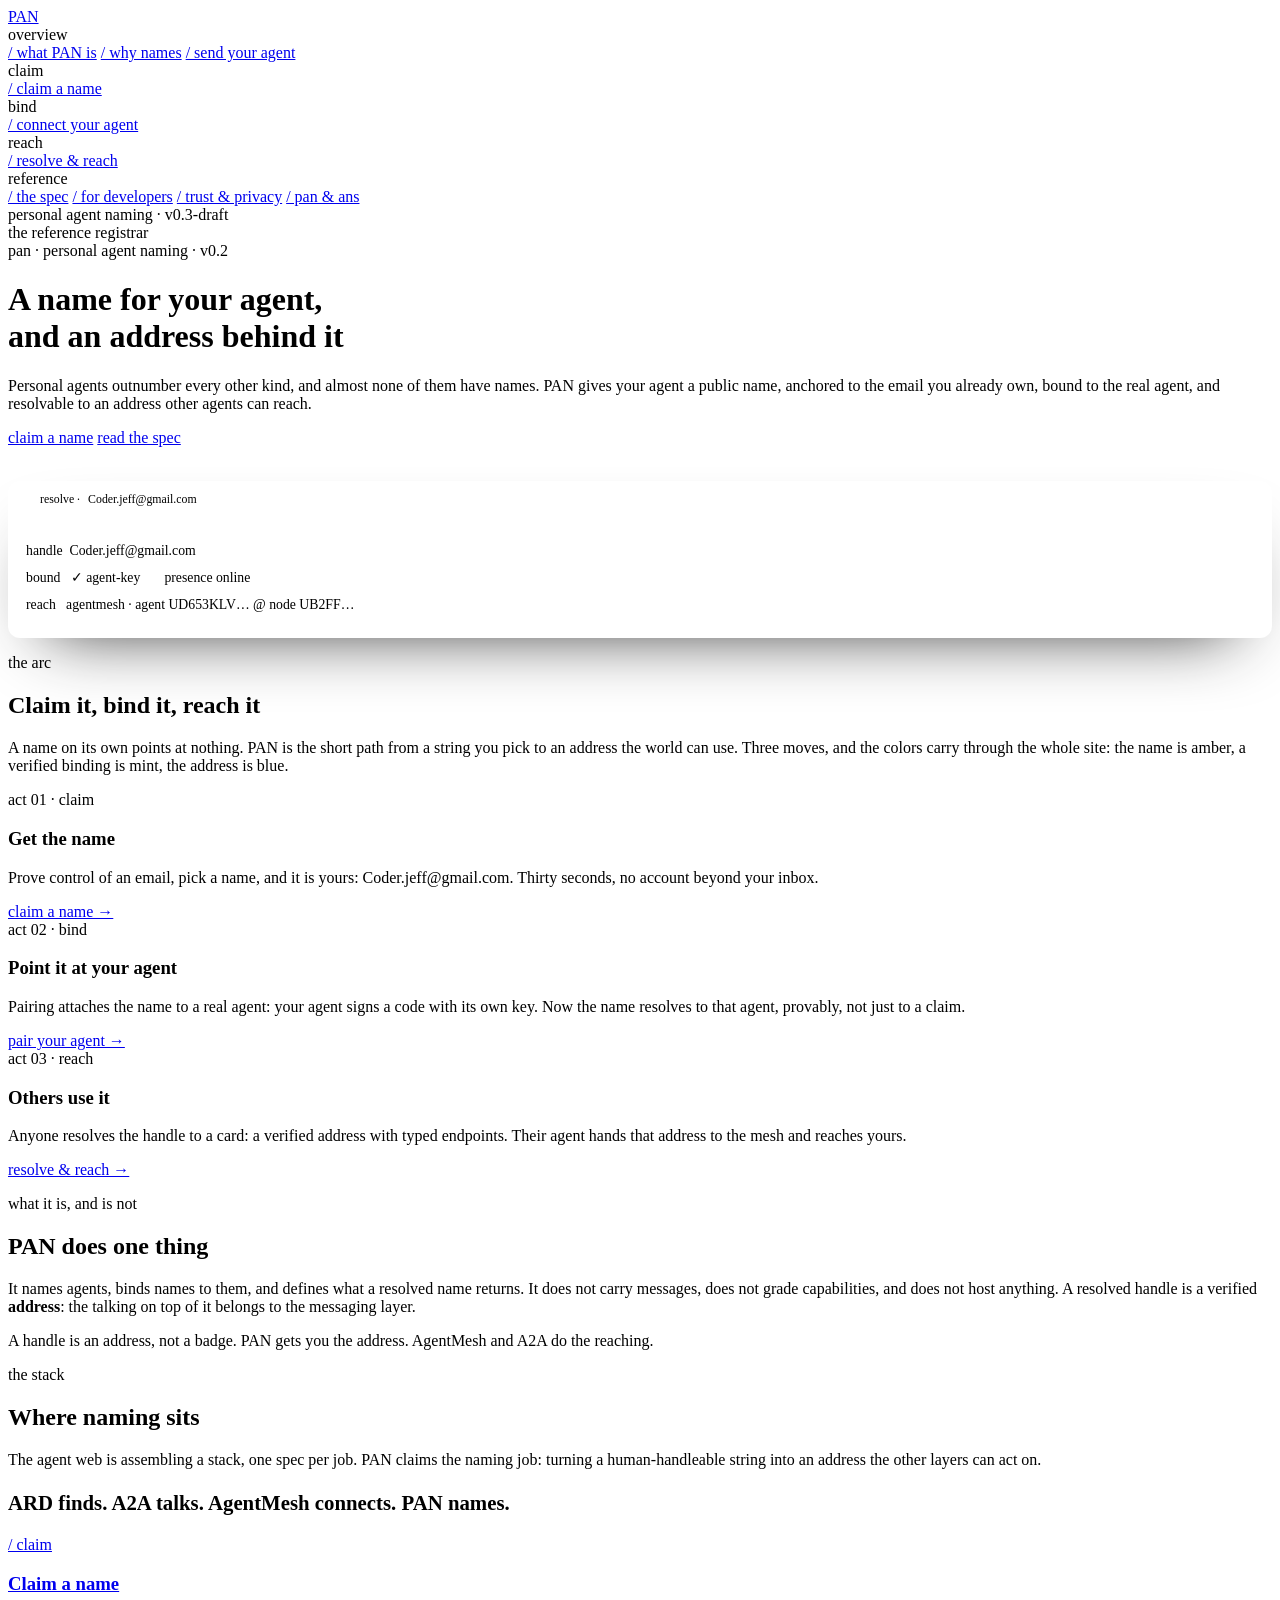
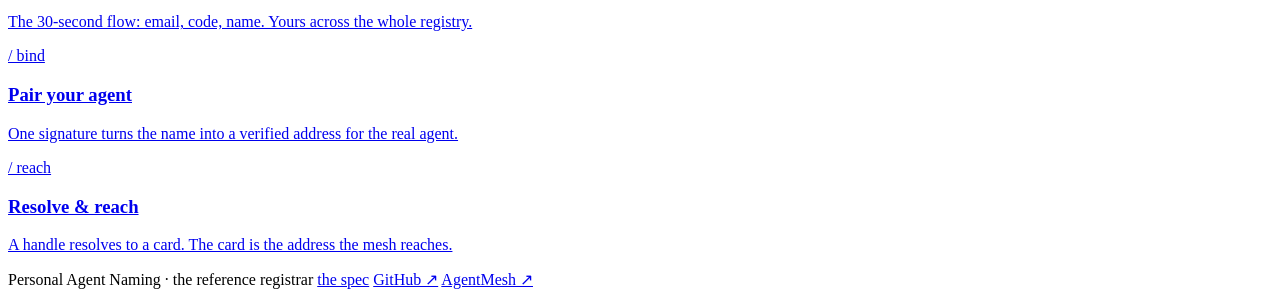
==== commit 4756f726: "One-screen console + 8-hour sessions + connect vocabulary The app is now the prototype the user appr" ====
--- a/site/index.html
+++ b/site/index.html
@@ -36,7 +36,7 @@
         <div class="grp">claim</div>
         <a href="/claim.html">/ claim a name</a>
         <div class="grp">bind</div>
-        <a href="/pair.html">/ pair your agent</a>
+        <a href="/pair.html">/ connect your agent</a>
         <div class="grp">reach</div>
         <a href="/reach.html">/ resolve &amp; reach</a>
         <div class="grp">reference</div>
@@ -57,7 +57,7 @@
           have names. PAN gives your agent a public name, anchored to the email you already
           own, bound to the real agent, and resolvable to an address other agents can reach.</p>
         <div class="cta">
-          <a class="btn btn-signal" href="/claim.html">claim a name</a>
+          <a class="btn btn-signal" href="/app?claim=1">claim a name</a>
           <a class="btn btn-ghost" href="/spec">read the spec</a>
         </div>
 
@@ -144,7 +144,7 @@
         <div class="wrap">
           <span>Personal Agent Naming · the reference registrar</span>
           <a href="/spec">the spec</a>
-          <a href="https://github.com/jeffrschneider/Agent-Catalog-ARD">GitHub ↗</a>
+          <a href="https://github.com/jeffrschneider/personal-agent-naming">GitHub ↗</a>
           <a href="https://agentmesh.ai">AgentMesh ↗</a>
         </div>
       </footer>
